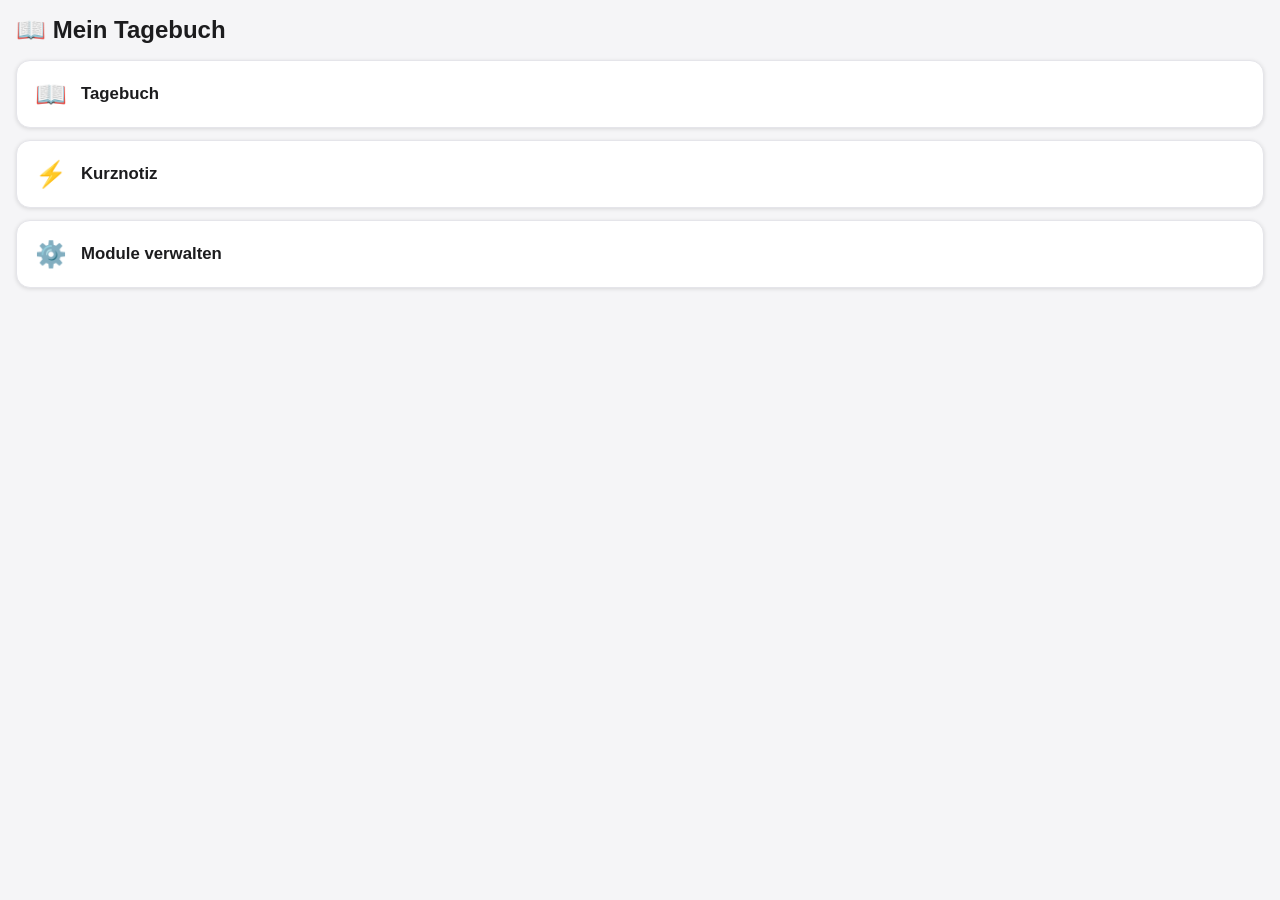
==== index.html @ b83a6e57 "Version 1.1 der Tagebuch-App" ====
<!DOCTYPE html>
<html lang="de">
<head>
  <meta charset="UTF-8">
  <meta name="viewport" content="width=device-width, initial-scale=1, viewport-fit=cover">
  <meta name="apple-mobile-web-app-capable" content="yes">
  <meta name="apple-mobile-web-app-status-bar-style" content="black-translucent">
  <title>Mein Tagebuch</title>
  <link rel="manifest" href="manifest.webmanifest">
  <link rel="apple-touch-icon" href="icons/icon-192.png">
  <link rel="stylesheet" href="style.css">
</head>
<body>
  <header class="kopf">
    <h1>📖 Mein Tagebuch</h1>
  </header>
  <main id="startseite">
    <p class="hinweis" id="ladehinweis">Funktionen werden geladen …</p>
    <nav id="moduleListe" class="module"></nav>
  </main>
  <script src="js/db.js"></script>
  <script src="js/common.js"></script>
  <script>
    async function baueStartseite() {
      try {
        const antwort = await fetch("modules.json");
        const inventar = await antwort.json();
        const einstellungen = (await holeEinstellung("moduleEinstellungen")) || {};
        const module = inventar.modules
          .map((m, i) => ({ ...m, platz: einstellungen[m.id]?.reihenfolge ?? i }))
          .sort((a, b) => a.platz - b.platz)
          .filter(m => einstellungen[m.id]?.aktiv !== false);
        const container = document.getElementById("moduleListe");
        container.innerHTML = "";
        for (const m of module) {
          const titel = einstellungen[m.id]?.titel || m.titel;
          const knopf = document.createElement("a");
          knopf.className = "modulKnopf";
          knopf.href = m.datei;
          knopf.innerHTML = `<span class="icon">${m.icon}</span><span>${titel}</span>`;
          container.appendChild(knopf);
        }
        document.getElementById("ladehinweis").style.display = "none";
      } catch (fehler) {
        document.getElementById("ladehinweis").textContent =
          "Fehler beim Laden: " + fehler.message;
      }
    }
    baueStartseite();
  </script>
  <script>
    if ("serviceWorker" in navigator) {
      navigator.serviceWorker.register("sw.js");
    }
  </script>
</body>
</html>
---- style.css ----
/* Mein Tagebuch – zentrales Design
   Folgt automatisch der System-Einstellung: hell am Tag, dunkel bei Nacht */

:root {
  --hintergrund: #f5f5f7;
  --karte: #ffffff;
  --text: #1c1c1e;
  --akzent: #0a84ff;
  --schatten: 0 1px 4px rgba(0, 0, 0, 0.12);
  --rand: #e5e5ea;
}

@media (prefers-color-scheme: dark) {
  :root {
    --hintergrund: #1c1c1e;
    --karte: #2c2c2e;
    --text: #f5f5f7;
    --rand: #3a3a3c;
    --schatten: 0 1px 4px rgba(0, 0, 0, 0.5);
  }
}

* { box-sizing: border-box; }

body {
  margin: 0;
  padding: 16px;
  font-family: -apple-system, sans-serif;
  background: var(--hintergrund);
  color: var(--text);
  min-height: 100vh;
}

/* Kopfzeile */
.kopf h1 { font-size: 1.5rem; margin: 0 0 16px; }

/* Hinweistext */
.hinweis { opacity: 0.7; }

/* Modul-Buttons auf der Startseite */
.module { display: flex; flex-direction: column; gap: 12px; }
.modulKnopf {
  display: flex; align-items: center; gap: 14px;
  background: var(--karte);
  color: var(--text);
  border: 1px solid var(--rand);
  border-radius: 14px;
  padding: 18px;
  font-size: 1.05rem;
  font-weight: 600;
  text-decoration: none;
  box-shadow: var(--schatten);
}
.modulKnopf .icon { font-size: 1.6rem; }

/* Formulare in den Modulen */
form { display: flex; flex-direction: column; gap: 12px; }
label { font-weight: 600; font-size: 0.95rem; }
input, textarea, select {
  font-size: 1rem; padding: 12px;
  border: 1px solid var(--rand);
  border-radius: 10px;
  background: var(--karte);
  color: var(--text);
  width: 100%;
}
textarea { min-height: 140px; }

/* Haupt-Button zum Speichern */
.speichern {
  background: var(--akzent);
  color: #ffffff;
  border: none; border-radius: 12px;
  padding: 14px; font-size: 1.05rem; font-weight: 600;
}

/* Angezeigte Einträge (Listen) */
.eintrag {
  background: var(--karte);
  border: 1px solid var(--rand);
  border-radius: 12px;
  padding: 12px 14px;
  margin-bottom: 10px;
}
.eintrag .datum { opacity: 0.6; font-size: 0.85rem; }
.loeschen {
  background: none; border: none;
  color: var(--akzent);
  font-size: 0.9rem;
  padding: 6px 0 0;
}

/* Zurück-Link auf Modul-Seiten */
.zurueck {
  display: inline-block;
  text-decoration: none;
  color: var(--akzent);
  font-weight: 600;
  margin-bottom: 4px;
}
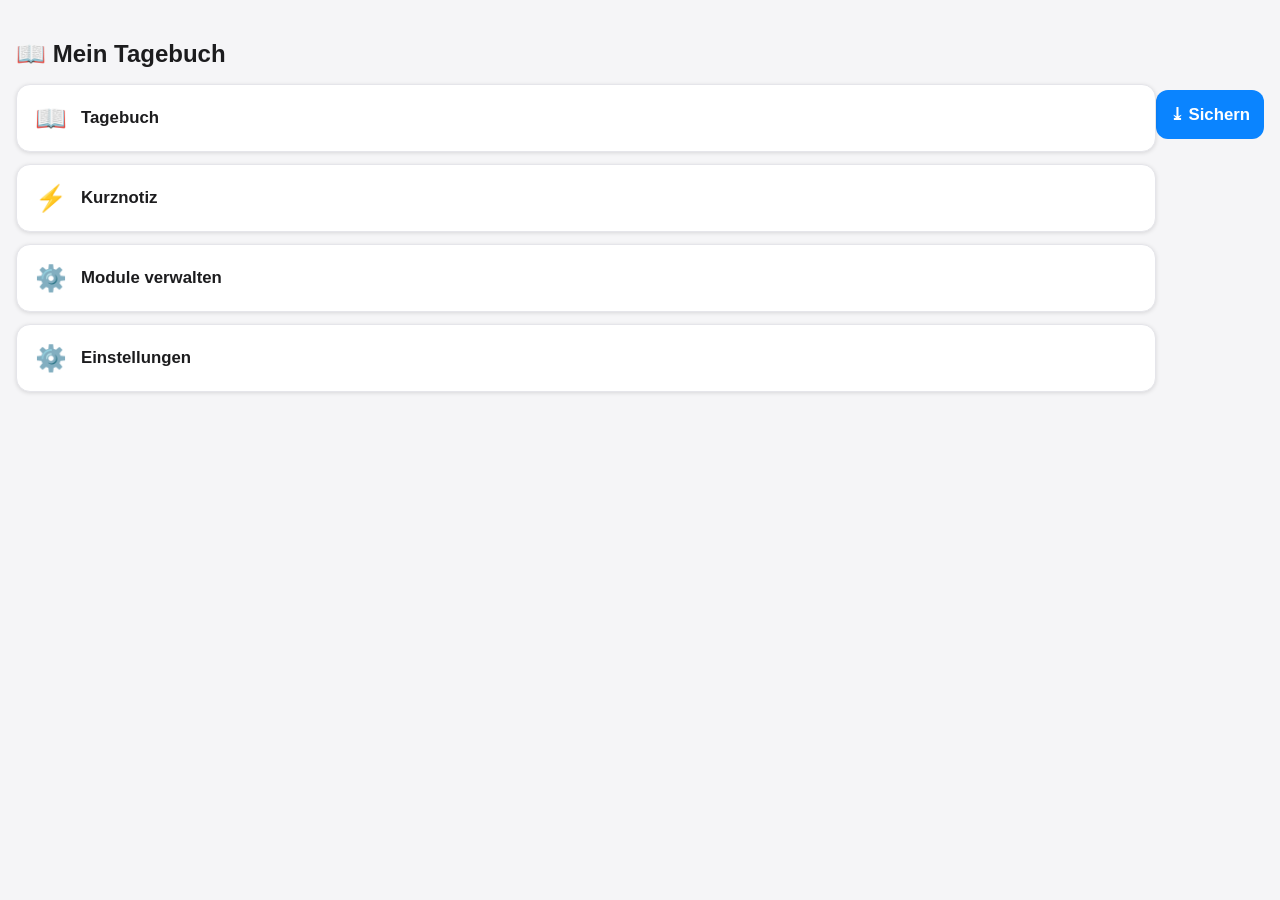
==== commit 71aef28f: "Wochen-Banner montags, Tages-Snapshot, Sichern-Button" ====
--- a/index.html
+++ b/index.html
@@ -13,13 +13,21 @@
 <body>
   <header class="kopf">
     <h1>📖 Mein Tagebuch</h1>
+    <button type="button" class="speichern" id="startSichern" style="float:right; margin-top:6px;">⤓ Sichern</button>
   </header>
   <main id="startseite">
+    <div id="backupBanner" class="eintrag" style="display:none;">
+      <div class="datum">📅 Wochen-Backup</div>
+      <div>Zeit, deine Einträge zu sichern – ein Tap genügt.</div>
+      <button type="button" class="speichern" id="bannerSichern">⤓ Jetzt sichern</button>
+      <button type="button" class="speichern" id="bannerSpaeter" style="margin-left:8px;">Später</button>
+    </div>
     <p class="hinweis" id="ladehinweis">Funktionen werden geladen …</p>
     <nav id="moduleListe" class="module"></nav>
   </main>
   <script src="js/db.js"></script>
   <script src="js/common.js"></script>
+  <script src="js/export.js"></script>
   <script>
     async function baueStartseite() {
       try {
@@ -47,6 +55,54 @@
       }
     }
     baueStartseite();
+
+    async function starteBackupLogik() {
+      // 1. Stiller Tages-Snapshot: einmal pro Tag beim ersten Start
+      try {
+        const heuteSnapshot = new Date().toISOString().slice(0, 10);
+        if ((await holeEinstellung("letzterAutoExport")) !== heuteSnapshot) {
+          await erstelleSnapshot();
+          await setzeEinstellung("letzterAutoExport", heuteSnapshot);
+        }
+      } catch (fehler) {
+        // Der Snapshot darf den Start niemals blockieren
+      }
+
+      // 2. Wochen-Banner: nur montags, einmal pro Montag, abschaltbar
+      const banner = document.getElementById("backupBanner");
+      const heute = new Date().toISOString().slice(0, 10);
+      const istMontag = new Date().getDay() === 1;
+      const bannerAus = (await holeEinstellung("exportBannerAus")) === true;
+      const schonGezeigt = (await holeEinstellung("letzterBannerTag")) === heute;
+      if (istMontag && !bannerAus && !schonGezeigt) {
+        banner.style.display = "block";
+      }
+
+      document.getElementById("bannerSichern").addEventListener("click", async () => {
+        banner.style.display = "none";
+        await setzeEinstellung("letzterBannerTag", heute);
+        try {
+          await exportiereNeues();
+        } catch (fehler) {
+          // Teilen abgebrochen - die Vorbereitung bleibt in der Historie
+        }
+      });
+
+      document.getElementById("bannerSpaeter").addEventListener("click", async () => {
+        banner.style.display = "none";
+        await setzeEinstellung("letzterBannerTag", heute);
+      });
+
+      // 3. Sichern-Button oben rechts
+      document.getElementById("startSichern").addEventListener("click", async () => {
+        try {
+          await exportiereNeues();
+        } catch (fehler) {
+          // Teilen abgebrochen
+        }
+      });
+    }
+    starteBackupLogik();
   </script>
   <script>
     if ("serviceWorker" in navigator) {
@@ -54,4 +110,4 @@
     }
   </script>
 </body>
-</html>
+</html>
--- a/style.css
+++ b/style.css
@@ -98,3 +98,9 @@
   font-weight: 600;
   margin-bottom: 4px;
 }
+
+/* Verfeinerung Kopfzeilen-Fix: zusätzlicher Abstand
+   über dem Titel (sicherer Bereich + 16 px) */
+body {
+  padding-top: calc(env(safe-area-inset-top) + 40px);
+}
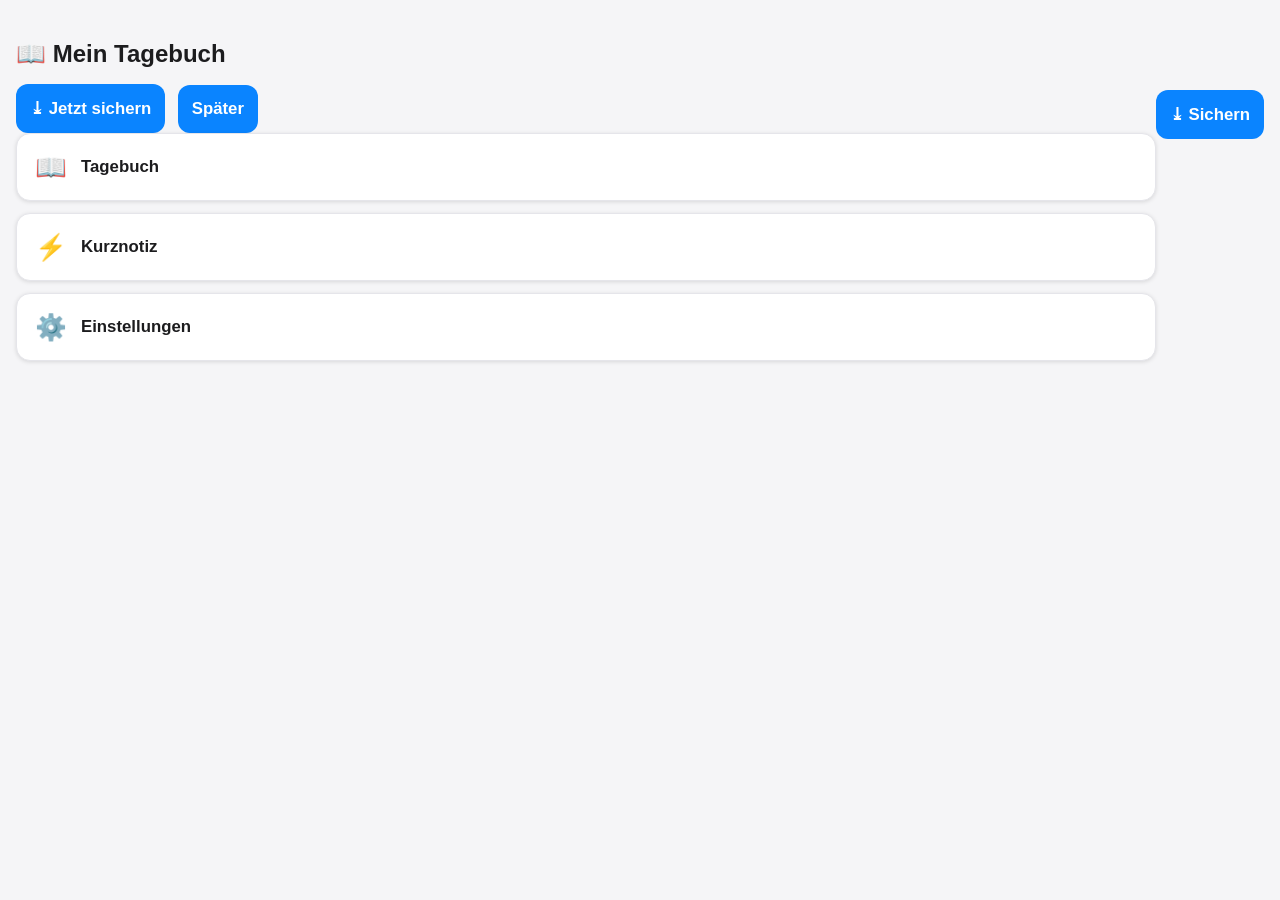
==== commit ca69a3a1: "Version 8: Modulverwaltun und Eigenschafften verschmolzen zu Eingenachaften" ====
--- a/index.html
+++ b/index.html
@@ -16,9 +16,12 @@
     <button type="button" class="speichern" id="startSichern" style="float:right; margin-top:6px;">⤓ Sichern</button>
   </header>
   <main id="startseite">
-    <div id="backupBanner" class="eintrag" style="display:none;">
+        <div id="backupBanner" class="eintrag" style="display:none; margin-bottom:12px;">
       <div class="datum">📅 Wochen-Backup</div>
-      <div>Zeit, deine Einträge zu sichern – ein Tap genügt.</div>
+      <div style="margin:6px 0 10px 0;">Zeit, deine Einträge zu sichern.</div>
+      <button type="button" class="speichern" style="display:inline-block; width:auto; padding:8px 14px;" id="bannerSichern">⤓ Jetzt sichern</button>
+      <button type="button" class="speichern" style="display:inline-block; width:auto; padding:8px 14px; margin-left:8px;" id="bannerSpaeter">Später</button>
+    </div>
       <button type="button" class="speichern" id="bannerSichern">⤓ Jetzt sichern</button>
       <button type="button" class="speichern" id="bannerSpaeter" style="margin-left:8px;">Später</button>
     </div>
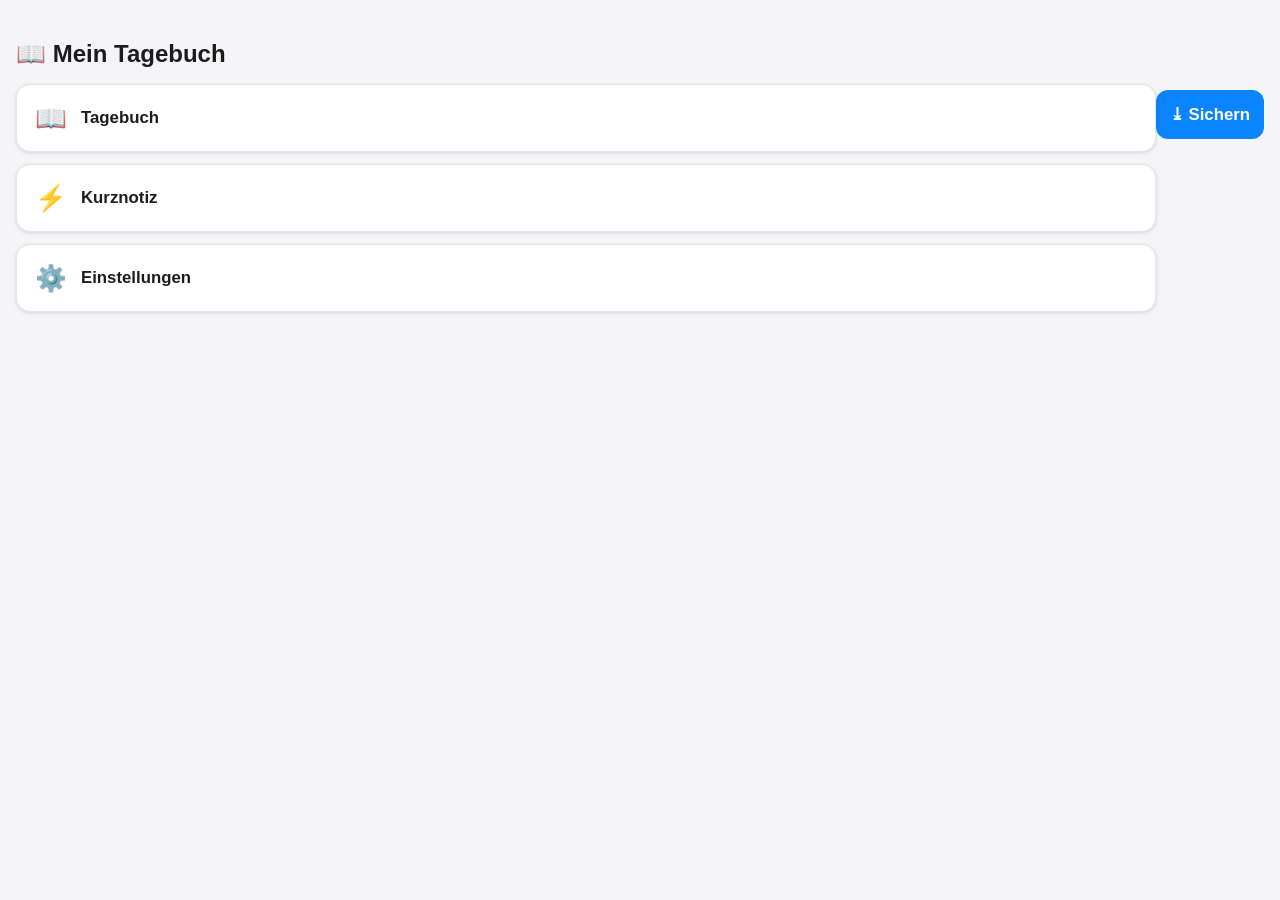
==== commit 4582ecee: "Version 9: Modul HTML SW  Publish Spy erneuert" ====
--- a/index.html
+++ b/index.html
@@ -16,14 +16,11 @@
     <button type="button" class="speichern" id="startSichern" style="float:right; margin-top:6px;">⤓ Sichern</button>
   </header>
   <main id="startseite">
-        <div id="backupBanner" class="eintrag" style="display:none; margin-bottom:12px;">
+    <div id="backupBanner" class="eintrag" style="display:none; margin-bottom:12px;">
       <div class="datum">📅 Wochen-Backup</div>
       <div style="margin:6px 0 10px 0;">Zeit, deine Einträge zu sichern.</div>
       <button type="button" class="speichern" style="display:inline-block; width:auto; padding:8px 14px;" id="bannerSichern">⤓ Jetzt sichern</button>
       <button type="button" class="speichern" style="display:inline-block; width:auto; padding:8px 14px; margin-left:8px;" id="bannerSpaeter">Später</button>
-    </div>
-      <button type="button" class="speichern" id="bannerSichern">⤓ Jetzt sichern</button>
-      <button type="button" class="speichern" id="bannerSpaeter" style="margin-left:8px;">Später</button>
     </div>
     <p class="hinweis" id="ladehinweis">Funktionen werden geladen …</p>
     <nav id="moduleListe" class="module"></nav>
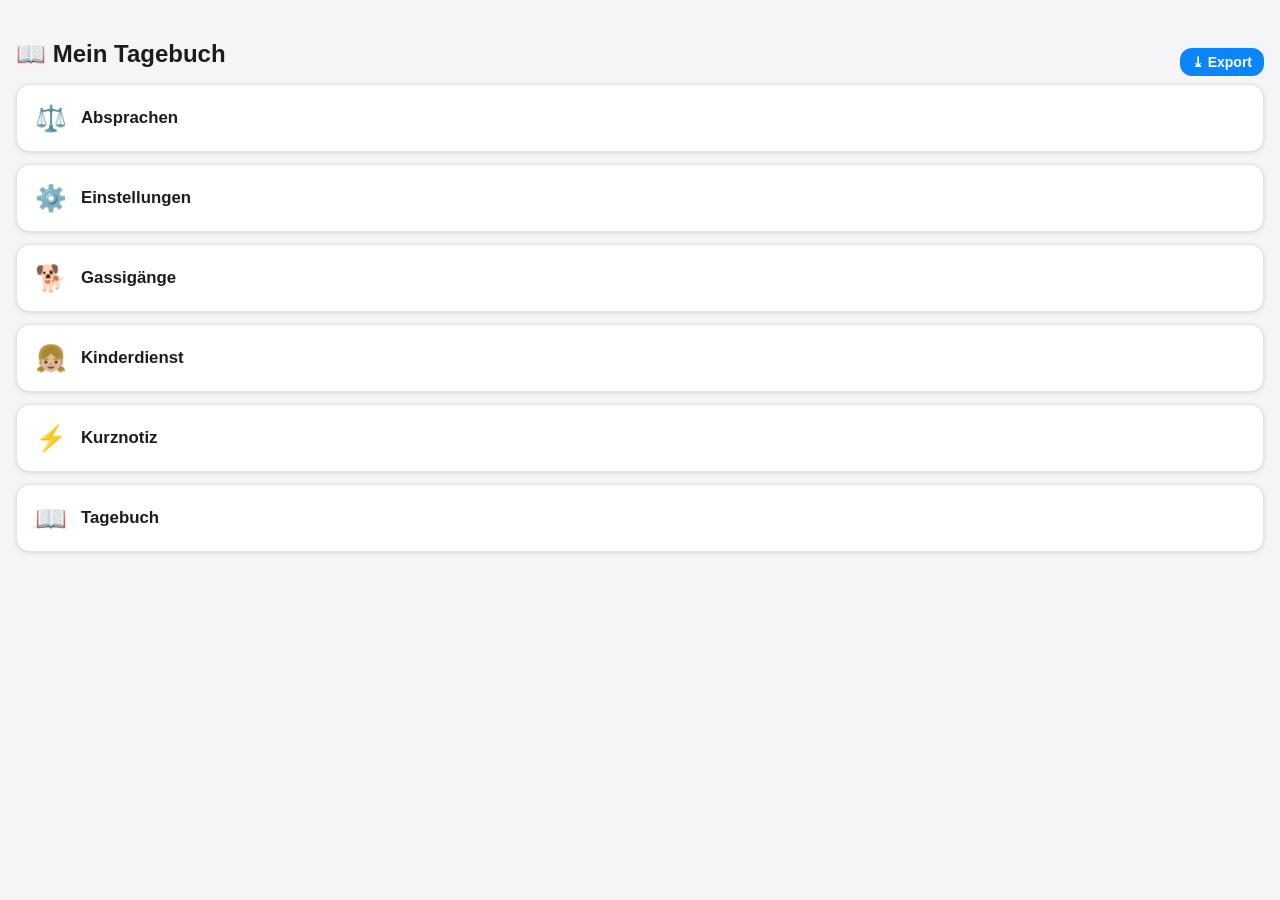
==== commit 2065c3bf: "Version 10.1: Runde 10.1 – Abschluss-Knopf, Exportieren-Bereinigung und Übergabe" ====
--- a/index.html
+++ b/index.html
@@ -11,9 +11,9 @@
   <link rel="stylesheet" href="style.css">
 </head>
 <body>
-  <header class="kopf">
+  <header class="kopf" style="display:flex; align-items:center; justify-content:space-between; gap:8px;">
     <h1>📖 Mein Tagebuch</h1>
-    <button type="button" class="speichern" id="startSichern" style="float:right; margin-top:6px;">⤓ Sichern</button>
+    <button type="button" class="speichern" id="startSichern" style="width:auto; padding:6px 12px; margin:0; font-size:14px; flex-shrink:0;">⤓ Export</button>
   </header>
   <main id="startseite">
     <div id="backupBanner" class="eintrag" style="display:none; margin-bottom:12px;">
